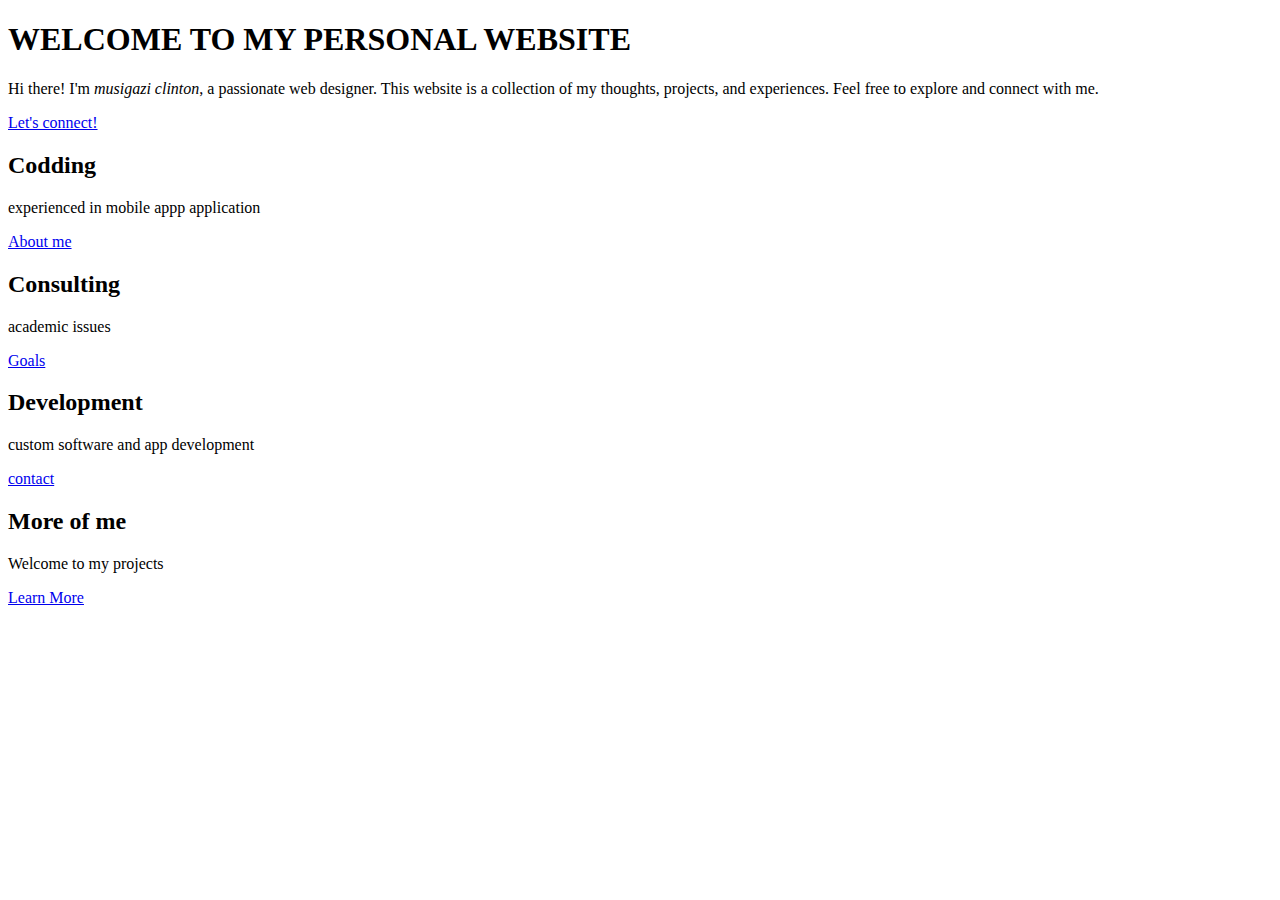
==== index.html @ 11b91e0d "y" ====
<!DOCTYPE html>
<html>
<head>
    <title>personal website</title>
    <link rel="stylesheet" href="c.css">
</head>
<body>
    <section class="hero">
        <div class="hero-content">
            <h1>WELCOME TO MY PERSONAL WEBSITE</h1>
           
            <p>Hi there! I'm <i>musigazi clinton</i>, a passionate web designer. This website is a collection of my thoughts, projects, and experiences. Feel free to explore and connect with me.</p>
            <a href="#" class="btn">Let's connect!</a>
        </div>
    </section>
    
    
    <div class="container">
        <div class="card">
            
            <h2>Codding</h2>
            <p>experienced in mobile appp application</p>
            <a href="/about.html">About me</a>
        </div>
        
        <div class="card">
            
            <h2>Consulting</h2>
            <p>academic issues</p>
            <a href="/academic-goals.html">Goals</a>
        </div>
        <div class="card">
            
            <h2>Development </h2>
            <p>custom software and app development</p>
            <a href="/contact.html">contact</a>
        </div>
        <div class="card">

            <h2>More of me</h2>
            <p>Welcome to my projects</p>
            <a href="#">Learn More</a>
        </div>
        </div>
        
</body>
</html>
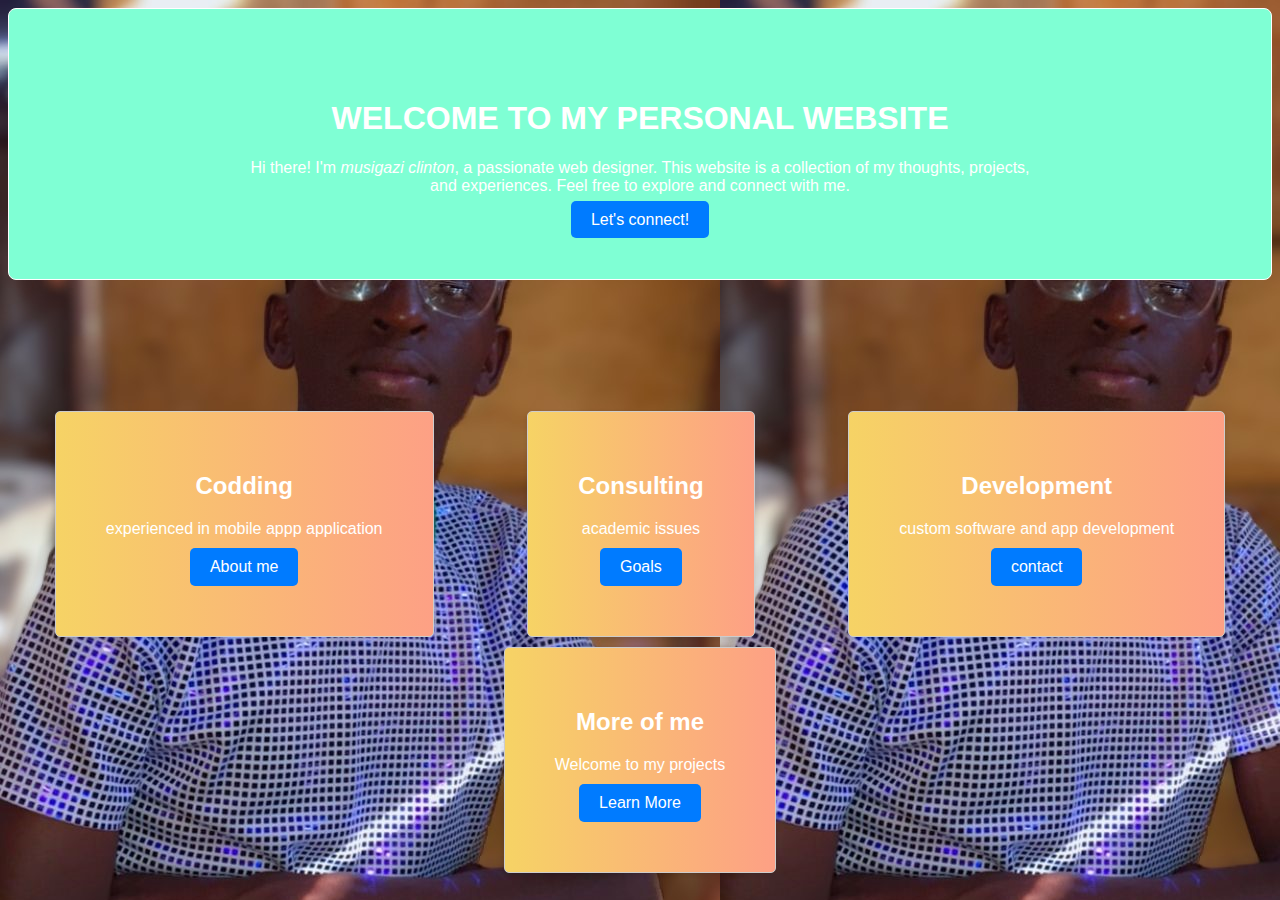
==== commit 3aee67b3: "y" ====
--- a/index.html
+++ b/index.html
@@ -2,7 +2,7 @@
 <html>
 <head>
     <title>personal website</title>
-    <link rel="stylesheet" href="c.css">
+   <link rel="stylesheet" href="stlyes.css">
 </head>
 <body>
     <section class="hero">
--- a/stlyes.css
+++ b/stlyes.css
@@ -0,0 +1,170 @@
+
+
+body {
+    background-color: black;
+    background: url(Clinton.jpg);
+    flood-opacity: 0.5px;
+    color: #fff;
+    font-family: Arial, sans-serif;
+}
+.hero {
+    background-color: #f2f2f2;
+    padding: 50px;
+    text-align: center;
+}
+
+.hero-content {
+    max-width: 800px;
+    margin: 0 auto;
+}
+
+.hero img {
+    border-radius: 50%;
+    margin-bottom: 20px;
+}
+.container{
+    padding-top: 10%;
+}
+
+.btn {
+    background-color: #007bff;
+    color: #fff;
+    padding: 10px 20px;
+    border-radius: 5px;
+    text-decoration: none;
+}
+header{
+    text-align: center;
+    text-decoration: none;
+    text-align: justify;
+    padding: 50px;
+    justify-content: center;
+ 
+    
+ }
+ nav{
+  
+    border-radius: 70px;
+    
+    
+ 
+ }
+ ul{
+    list-style: none;
+   }
+   ul>li{
+    display: inline;
+    padding: 5px;
+    border: 1px solid;
+    border-radius: 70px;
+    align-content: center;  
+    font: bolder;
+    color: blue;
+    background-color: aliceblue;
+    font-size: 20px;
+ 
+ 
+   }
+   ul>li>a{
+    text-decoration: none;
+ 
+   }
+   .hero{
+    text-align: center;
+    font: bolder;
+    justify-content: center;
+    padding-top: 70px;
+    
+    border: 1px solid;
+    flood-opacity: var(40%);
+    border-radius: 8px;
+    background-color: aquamarine;
+   }
+   li.hover{
+    background-color: rgb(84, 34, 34);
+   }
+
+.container {
+    display: flex;
+    justify-content: space-around;
+    flex-wrap: wrap;
+}
+
+.card {
+    background-color: #333;
+    border-radius: 10px;
+    box-shadow: 0px 2px 5px rgba(0, 0, 0, 0.7), 0px 5px 7px rgba(0, 0, 0, 0.3);
+    text-align: center;
+    margin: 10px;
+    padding: 5px;
+}
+
+.card img {
+    width: 100%;
+    border-radius: 10px;
+}
+
+.card h2 {
+    margin-top: 10px;
+}
+
+.card p {
+    margin: 10px 0;
+}
+
+.card a {
+    display: inline-block;
+    background-color: #007bff;
+    color: #fff;
+    padding: 10px 20px;
+    border-radius: 5px;
+    text-decoration: none;
+}
+
+
+
+
+.card {
+    border: 1px solid #ccc;
+    border-radius: 5px;
+    box-shadow: 0 2px 5px rgba(0, 0, 0, 0.1);
+    margin: 5px;
+    padding: 50px;
+ }
+ 
+ .card-image img {
+    width: 10%;
+    height: 30px;
+ }
+ 
+ .card-content {
+    text-align: center;
+ }
+ 
+ .card-action a {
+    display: inline-block;
+    padding: 10px 20px;
+    background-color: #007bff;
+    color: #fff;
+    text-decoration: none;
+    border-radius: 8px;
+ }
+ .card:hover {
+    box-shadow: 0 4px 10px rgba(0, 0, 0, 0.2);
+    transform: translateY(-10px);
+ }
+ .card:hover {
+    box-shadow: 0 4px 10px rgba(0, 0, 0, 0.2);
+    transform: translateY(-10px);
+ }
+ .card {
+    background: linear-gradient(to right, #f6d365, #fda085);
+ }
+ .card-content h2 {
+    font-family: 'Montserrat', sans-serif;
+    font-weight: 700;
+    letter-spacing: 2px;
+ }
+ 
+
+ 